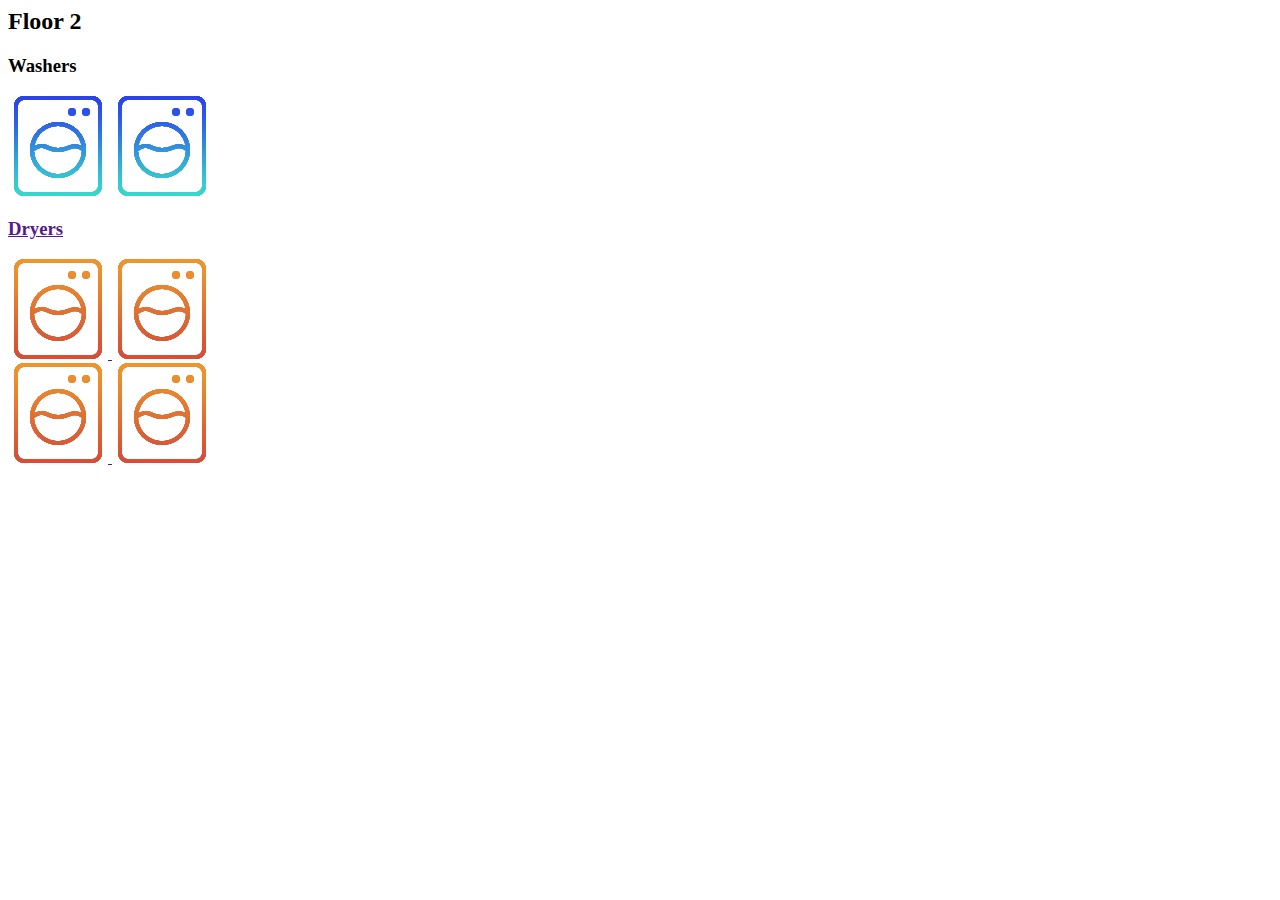
==== floor2.htm @ 5dfff3f8 "Initial" ====
<html>
    <body>     
        <div class="container-fluid">  
                <h2>Floor 2</h2>   
                <div class="row">             
                    <div class="col-sm-6">                            
                        <a onclick="showWasherCalendar()"><h3>Washers</h3></a>
                        <div class="washers">   
                            <a onclick="showWasherCalendar()">
                                <img src="./assets/images/washer.png" alt="washer" width="100" height="100">
                            </a>         
                            <a onclick="showWasherCalendar()">
                                <img src="./assets/images/washer.png" alt="washer" width="100" height="100">
                            </a>
                        </div>
                    </div>
                    <div class="col-sm-6">                            
                        <a href=""><h3>Dryers</h3></a>
                        <div class="dryers-top">  
                            <a href="">
                                <img src="./assets/images/dryer.png" alt="dryer" width="100" height="100">
                            </a> 
                            <a href="">
                                <img src="./assets/images/dryer.png" alt="dryer" width="100" height="100">
                            </a> 
                        </div>
                        <div class="dryers-bottom">
                            <a href="">
                                <img src="./assets/images/dryer.png" alt="dryer" width="100" height="100">
                            </a> 
                            <a href="">
                                <img src="./assets/images/dryer.png" alt="dryer" width="100" height="100">
                            </a>        
                        </div>   
                    </div>
                </div>
            </div>
            <script>
                function showWasherCalendar() {
                    document.getElementById("washer-calendar").style.visibility = "visible";
                }
                </script>
            <div id="washer-calendar" style="visibility: hidden; position: absolute; left: 0px; top: 0px; border: none; width:100%; height:100%;">
                <iframe src="https://calendar.google.com/calendar/selfsched?sstoken=UU9JQTNsTGtBSU16fGRlZmF1bHR8ODUxZTBlMzAxZDA2MDhiNDY1MTNlNmY2ZTQ1MzM2ZDA" scrolling="no" style="height: 100%; border: 0px none; width: 100%; margin-top: -227px; ">
                </iframe>
            </div>
    </body>
</html>
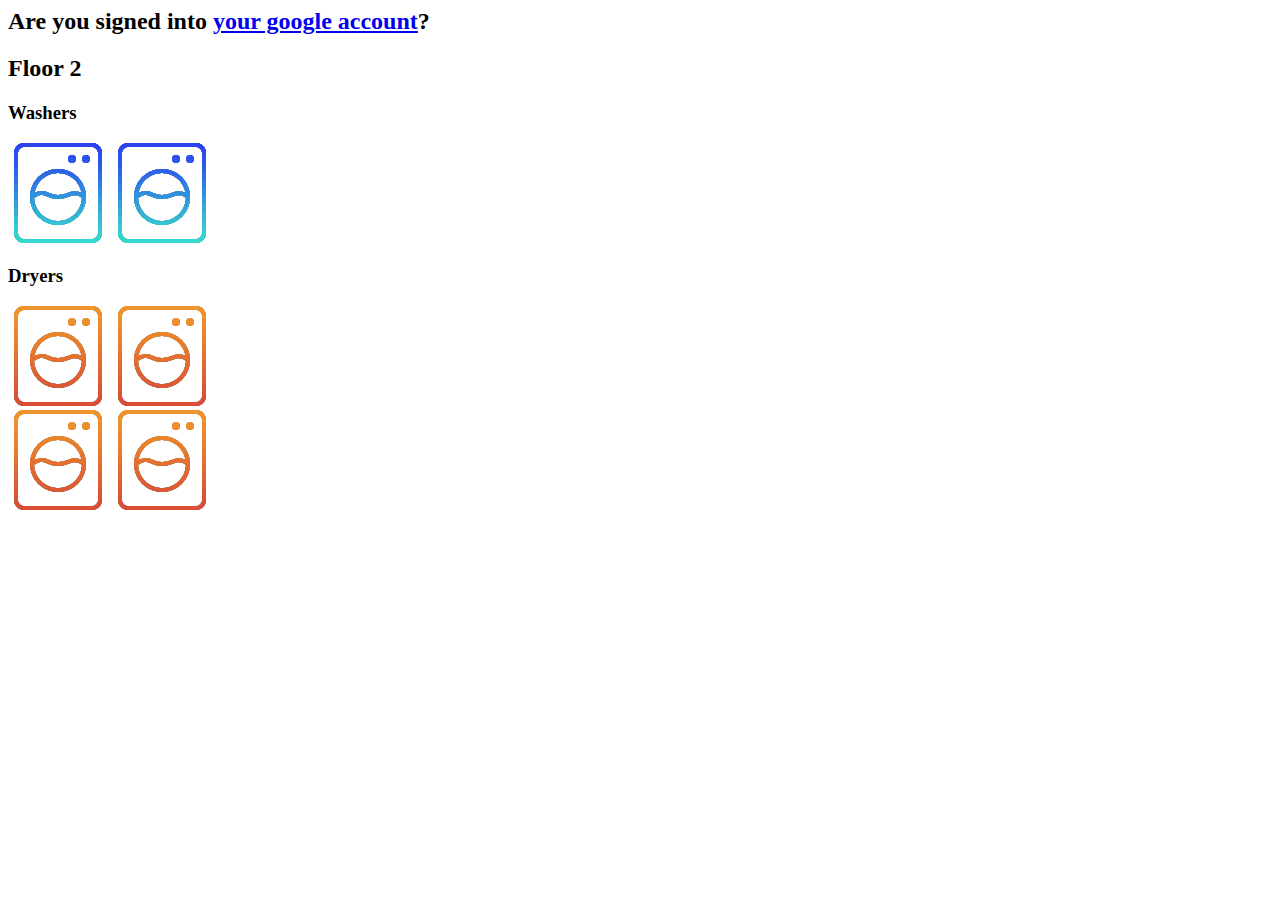
==== commit 5dae81c0: "google signin" ====
--- a/floor2.htm
+++ b/floor2.htm
@@ -1,6 +1,7 @@
 <html>
     <body>     
         <div class="container-fluid">  
+                <h2>Are you signed into <a href="https://calendar.google.com" target="_blank">your google account</a>?</h2>
                 <h2>Floor 2</h2>   
                 <div class="row">             
                     <div class="col-sm-6">                            
@@ -15,20 +16,20 @@
                         </div>
                     </div>
                     <div class="col-sm-6">                            
-                        <a href=""><h3>Dryers</h3></a>
+                        <a onclick="showDryerCalendar()"><h3>Dryers</h3></a>
                         <div class="dryers-top">  
-                            <a href="">
+                            <a onclick="showDryerCalendar()">
                                 <img src="./assets/images/dryer.png" alt="dryer" width="100" height="100">
                             </a> 
-                            <a href="">
+                            <a onclick="showDryerCalendar()">
                                 <img src="./assets/images/dryer.png" alt="dryer" width="100" height="100">
                             </a> 
                         </div>
                         <div class="dryers-bottom">
-                            <a href="">
+                            <a onclick="showDryerCalendar()">
                                 <img src="./assets/images/dryer.png" alt="dryer" width="100" height="100">
                             </a> 
-                            <a href="">
+                            <a onclick="showDryerCalendar()">
                                 <img src="./assets/images/dryer.png" alt="dryer" width="100" height="100">
                             </a>        
                         </div>   
@@ -39,10 +40,17 @@
                 function showWasherCalendar() {
                     document.getElementById("washer-calendar").style.visibility = "visible";
                 }
+                function showDryerCalendar() {
+                    document.getElementById("dryer-calendar").style.visibility = "visible";
+                }
                 </script>
             <div id="washer-calendar" style="visibility: hidden; position: absolute; left: 0px; top: 0px; border: none; width:100%; height:100%;">
-                <iframe src="https://calendar.google.com/calendar/selfsched?sstoken=UU9JQTNsTGtBSU16fGRlZmF1bHR8ODUxZTBlMzAxZDA2MDhiNDY1MTNlNmY2ZTQ1MzM2ZDA" scrolling="no" style="height: 100%; border: 0px none; width: 100%; margin-top: -227px; ">
+                <iframe src="https://calendar.google.com/calendar/selfsched?sstoken=UU9JQTNsTGtBSU16fGRlZmF1bHR8ODUxZTBlMzAxZDA2MDhiNDY1MTNlNmY2ZTQ1MzM2ZDA" scrolling="no" style="height: 100%; border: 0px none; width: 100%; margin-top: -230px; ">
                 </iframe>
+            </div>
+            <div id="dryer-calendar" style="visibility: hidden; position: absolute; left: 0px; top: 0px; border: none; width:100%; height:100%;">
+                    <iframe src="https://calendar.google.com/calendar/selfsched?sstoken=UUFPYlp2QmtMUDZCfGRlZmF1bHR8YTJjOGU3MDliZmViYjk1MWVmMWQ4NjFhMzZjZDk3NWQ" scrolling="no" style="height: 100%; border: 0px none; width: 100%; margin-top: -230px; ">
+                    </iframe>
             </div>
     </body>
 </html>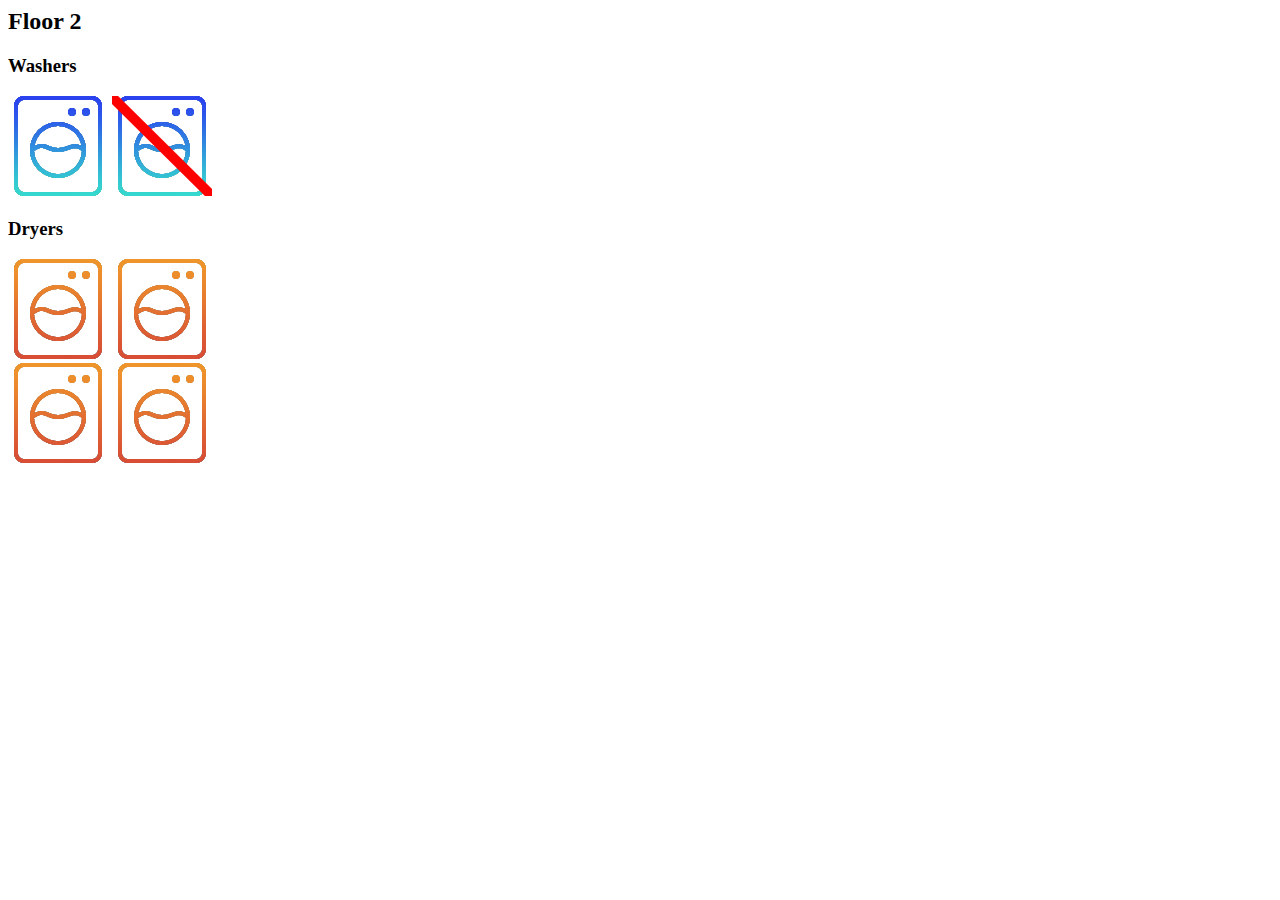
==== commit b72dfb26: "MVP 1" ====
--- a/floor2.htm
+++ b/floor2.htm
@@ -1,7 +1,6 @@
 <html>
     <body>     
         <div class="container-fluid">  
-                <h2>Are you signed into <a href="https://calendar.google.com" target="_blank">your google account</a>?</h2>
                 <h2>Floor 2</h2>   
                 <div class="row">             
                     <div class="col-sm-6">                            
@@ -10,8 +9,8 @@
                             <a onclick="showWasherCalendar()">
                                 <img src="./assets/images/washer.png" alt="washer" width="100" height="100">
                             </a>         
-                            <a onclick="showWasherCalendar()">
-                                <img src="./assets/images/washer.png" alt="washer" width="100" height="100">
+                            <a>
+                                <img src="./assets/images/nowasher.png" alt="washer" width="100" height="100">
                             </a>
                         </div>
                     </div>
@@ -45,11 +44,11 @@
                 }
                 </script>
             <div id="washer-calendar" style="visibility: hidden; position: absolute; left: 0px; top: 0px; border: none; width:100%; height:100%;">
-                <iframe src="https://calendar.google.com/calendar/selfsched?sstoken=UU9JQTNsTGtBSU16fGRlZmF1bHR8ODUxZTBlMzAxZDA2MDhiNDY1MTNlNmY2ZTQ1MzM2ZDA" scrolling="no" style="height: 100%; border: 0px none; width: 100%; margin-top: -230px; ">
+                <iframe src="https://calendar.google.com/calendar/selfsched?sstoken=UU9JQTNsTGtBSU16fGRlZmF1bHR8ODUxZTBlMzAxZDA2MDhiNDY1MTNlNmY2ZTQ1MzM2ZDA" scrolling="no" style="height: 100%; border: 0px none; width: 100%; margin-top: -240px; ">
                 </iframe>
             </div>
             <div id="dryer-calendar" style="visibility: hidden; position: absolute; left: 0px; top: 0px; border: none; width:100%; height:100%;">
-                    <iframe src="https://calendar.google.com/calendar/selfsched?sstoken=UUFPYlp2QmtMUDZCfGRlZmF1bHR8YTJjOGU3MDliZmViYjk1MWVmMWQ4NjFhMzZjZDk3NWQ" scrolling="no" style="height: 100%; border: 0px none; width: 100%; margin-top: -230px; ">
+                    <iframe src="https://calendar.google.com/calendar/selfsched?sstoken=UUFPYlp2QmtMUDZCfGRlZmF1bHR8YTJjOGU3MDliZmViYjk1MWVmMWQ4NjFhMzZjZDk3NWQ" scrolling="no" style="height: 100%; border: 0px none; width: 100%; margin-top: -240px; ">
                     </iframe>
             </div>
     </body>
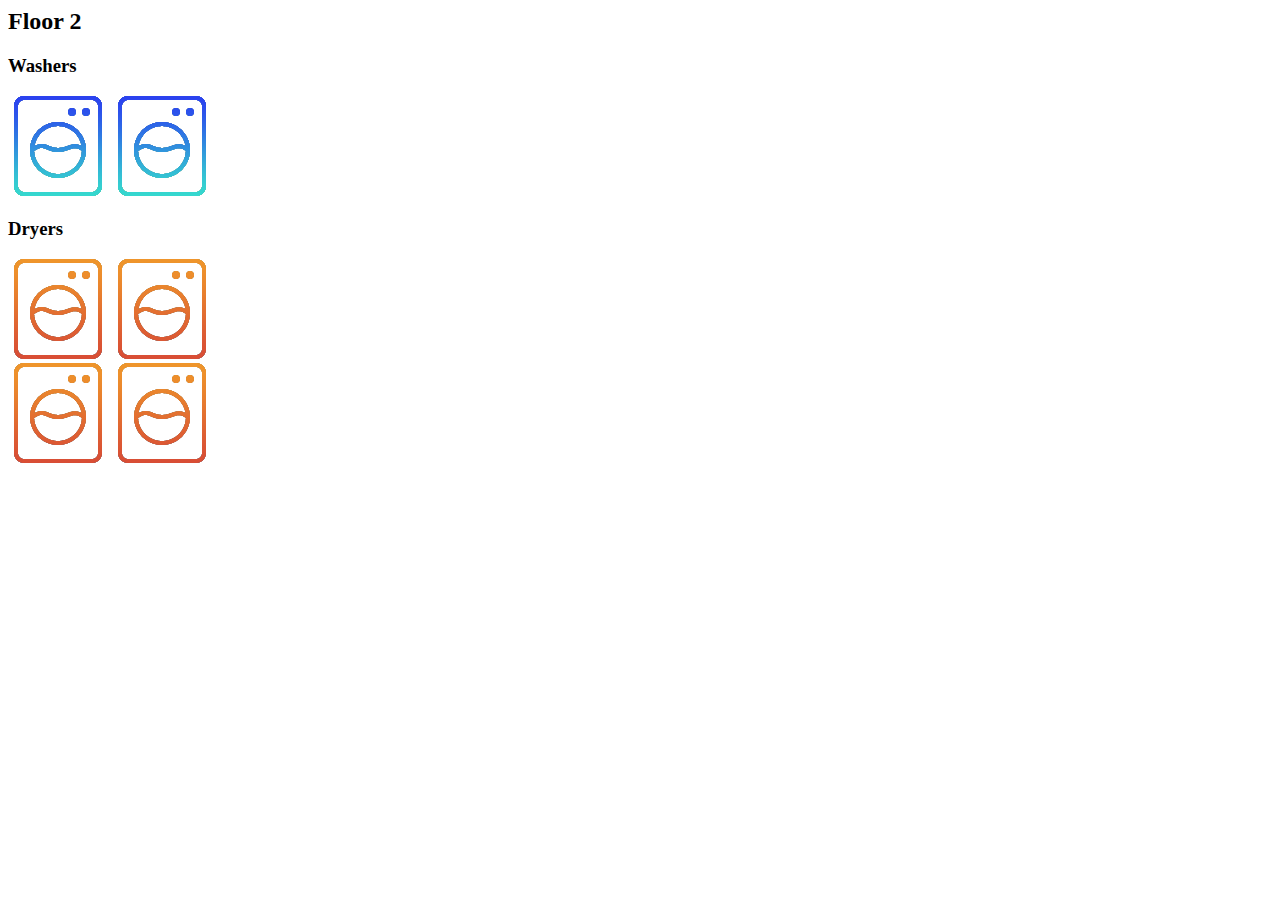
==== commit 965096f1: "Allocation" ====
--- a/floor2.htm
+++ b/floor2.htm
@@ -9,8 +9,8 @@
                             <a onclick="showWasherCalendar()">
                                 <img src="./assets/images/washer.png" alt="washer" width="100" height="100">
                             </a>         
-                            <a>
-                                <img src="./assets/images/nowasher.png" alt="washer" width="100" height="100">
+                            <a onclick="showWasherCalendar()">
+                                <img src="./assets/images/washer.png" alt="washer" width="100" height="100">
                             </a>
                         </div>
                     </div>
@@ -44,11 +44,11 @@
                 }
                 </script>
             <div id="washer-calendar" style="visibility: hidden; position: absolute; left: 0px; top: 0px; border: none; width:100%; height:100%;">
-                <iframe src="https://calendar.google.com/calendar/selfsched?sstoken=UU9JQTNsTGtBSU16fGRlZmF1bHR8ODUxZTBlMzAxZDA2MDhiNDY1MTNlNmY2ZTQ1MzM2ZDA" scrolling="no" style="height: 100%; border: 0px none; width: 100%; margin-top: -240px; ">
+                <iframe src="https://calendar.google.com/calendar/selfsched?sstoken=UU9JQTNsTGtBSU16fGRlZmF1bHR8ODUxZTBlMzAxZDA2MDhiNDY1MTNlNmY2ZTQ1MzM2ZDA" scrolling="no" style="height: 100%; border: 0px none; width: 100%; margin-top: -220px; ">
                 </iframe>
             </div>
             <div id="dryer-calendar" style="visibility: hidden; position: absolute; left: 0px; top: 0px; border: none; width:100%; height:100%;">
-                    <iframe src="https://calendar.google.com/calendar/selfsched?sstoken=UUFPYlp2QmtMUDZCfGRlZmF1bHR8YTJjOGU3MDliZmViYjk1MWVmMWQ4NjFhMzZjZDk3NWQ" scrolling="no" style="height: 100%; border: 0px none; width: 100%; margin-top: -240px; ">
+                    <iframe src="https://calendar.google.com/calendar/selfsched?sstoken=UUFPYlp2QmtMUDZCfGRlZmF1bHR8YTJjOGU3MDliZmViYjk1MWVmMWQ4NjFhMzZjZDk3NWQ" scrolling="no" style="height: 100%; border: 0px none; width: 100%; margin-top: -220px; ">
                     </iframe>
             </div>
     </body>
